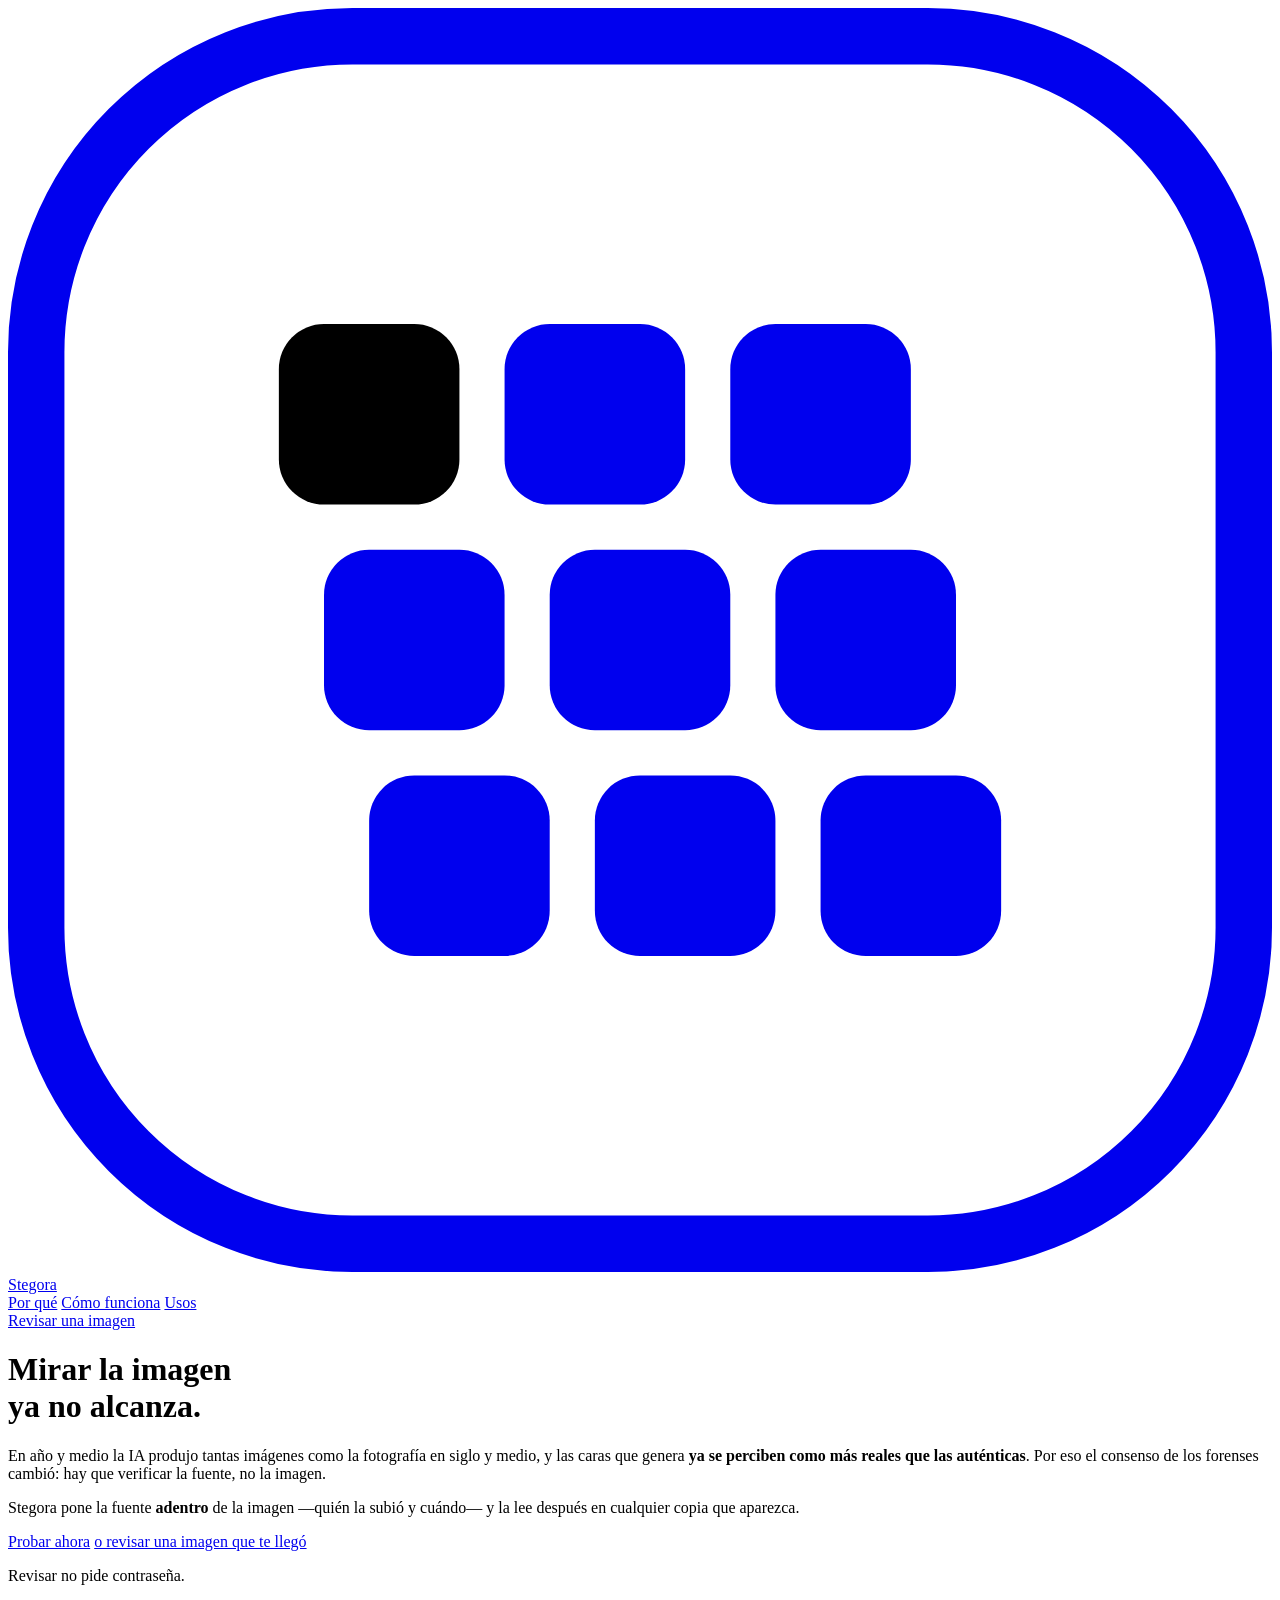
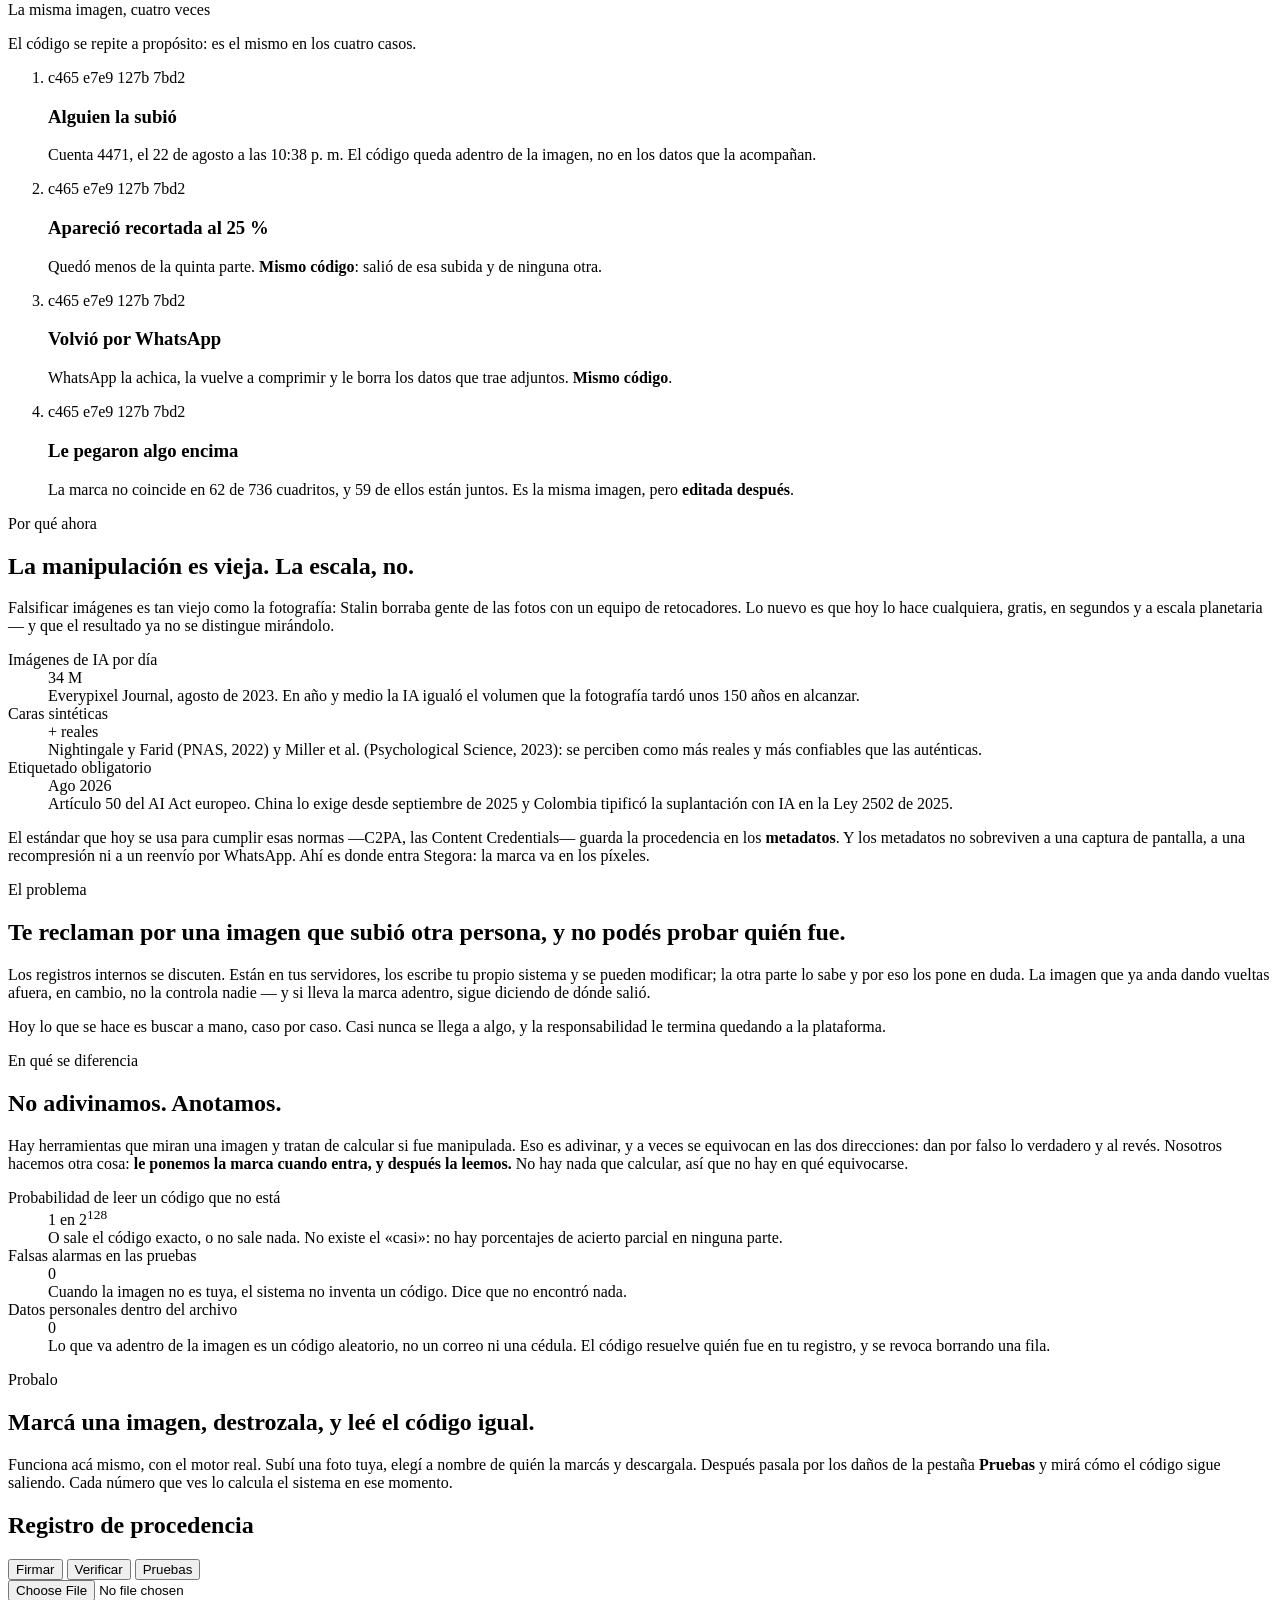
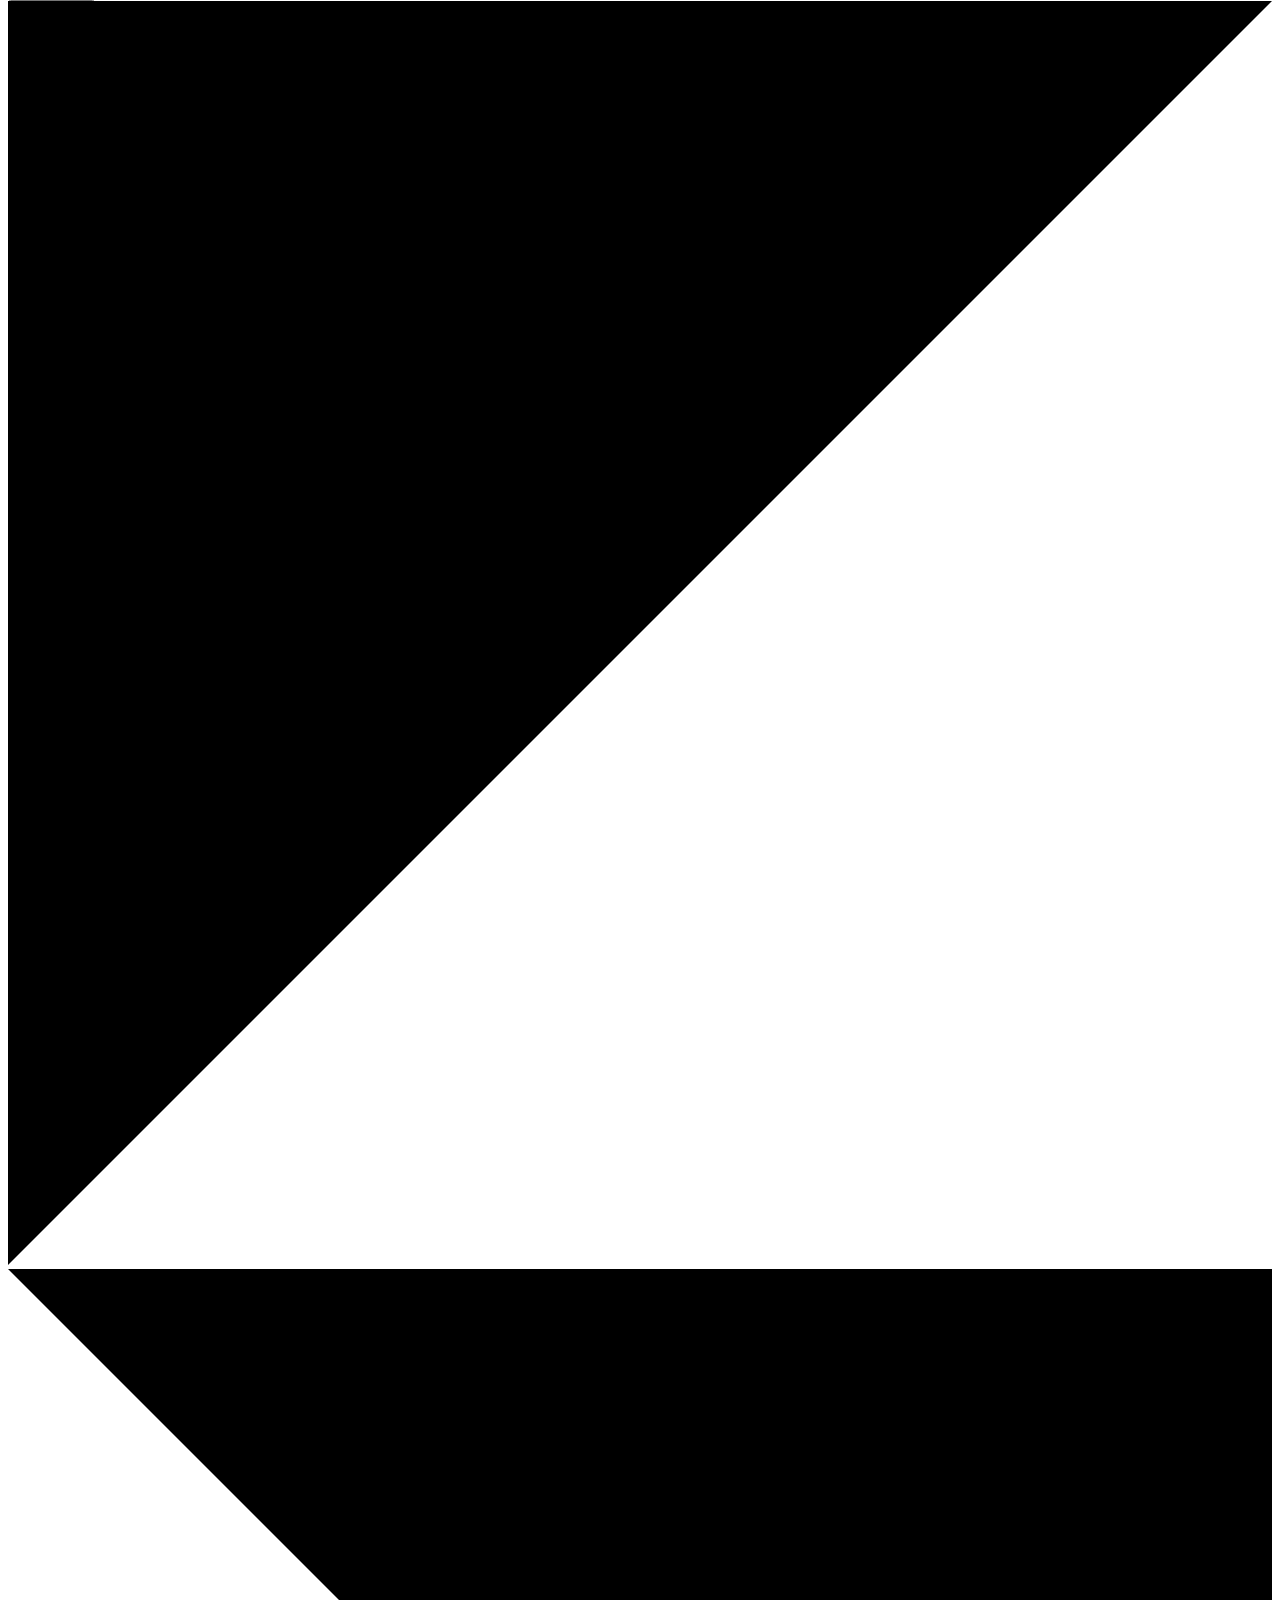
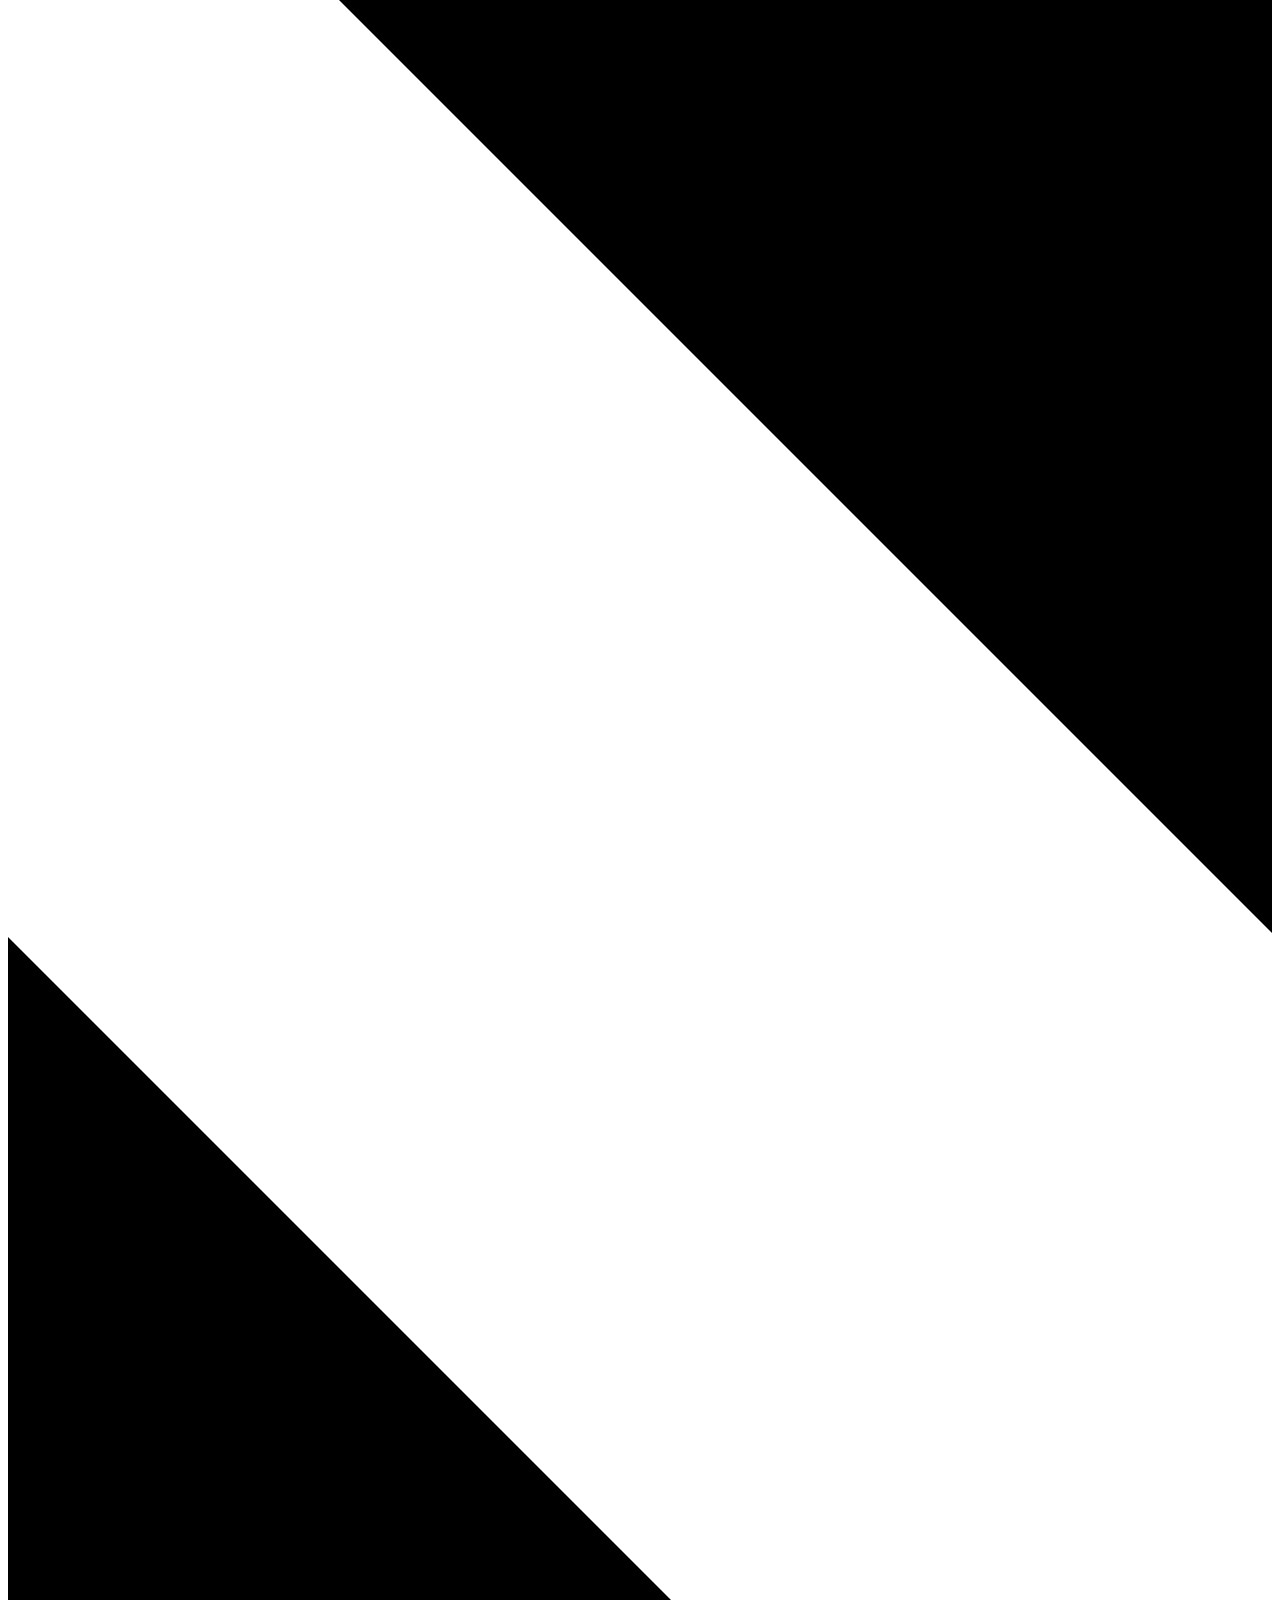
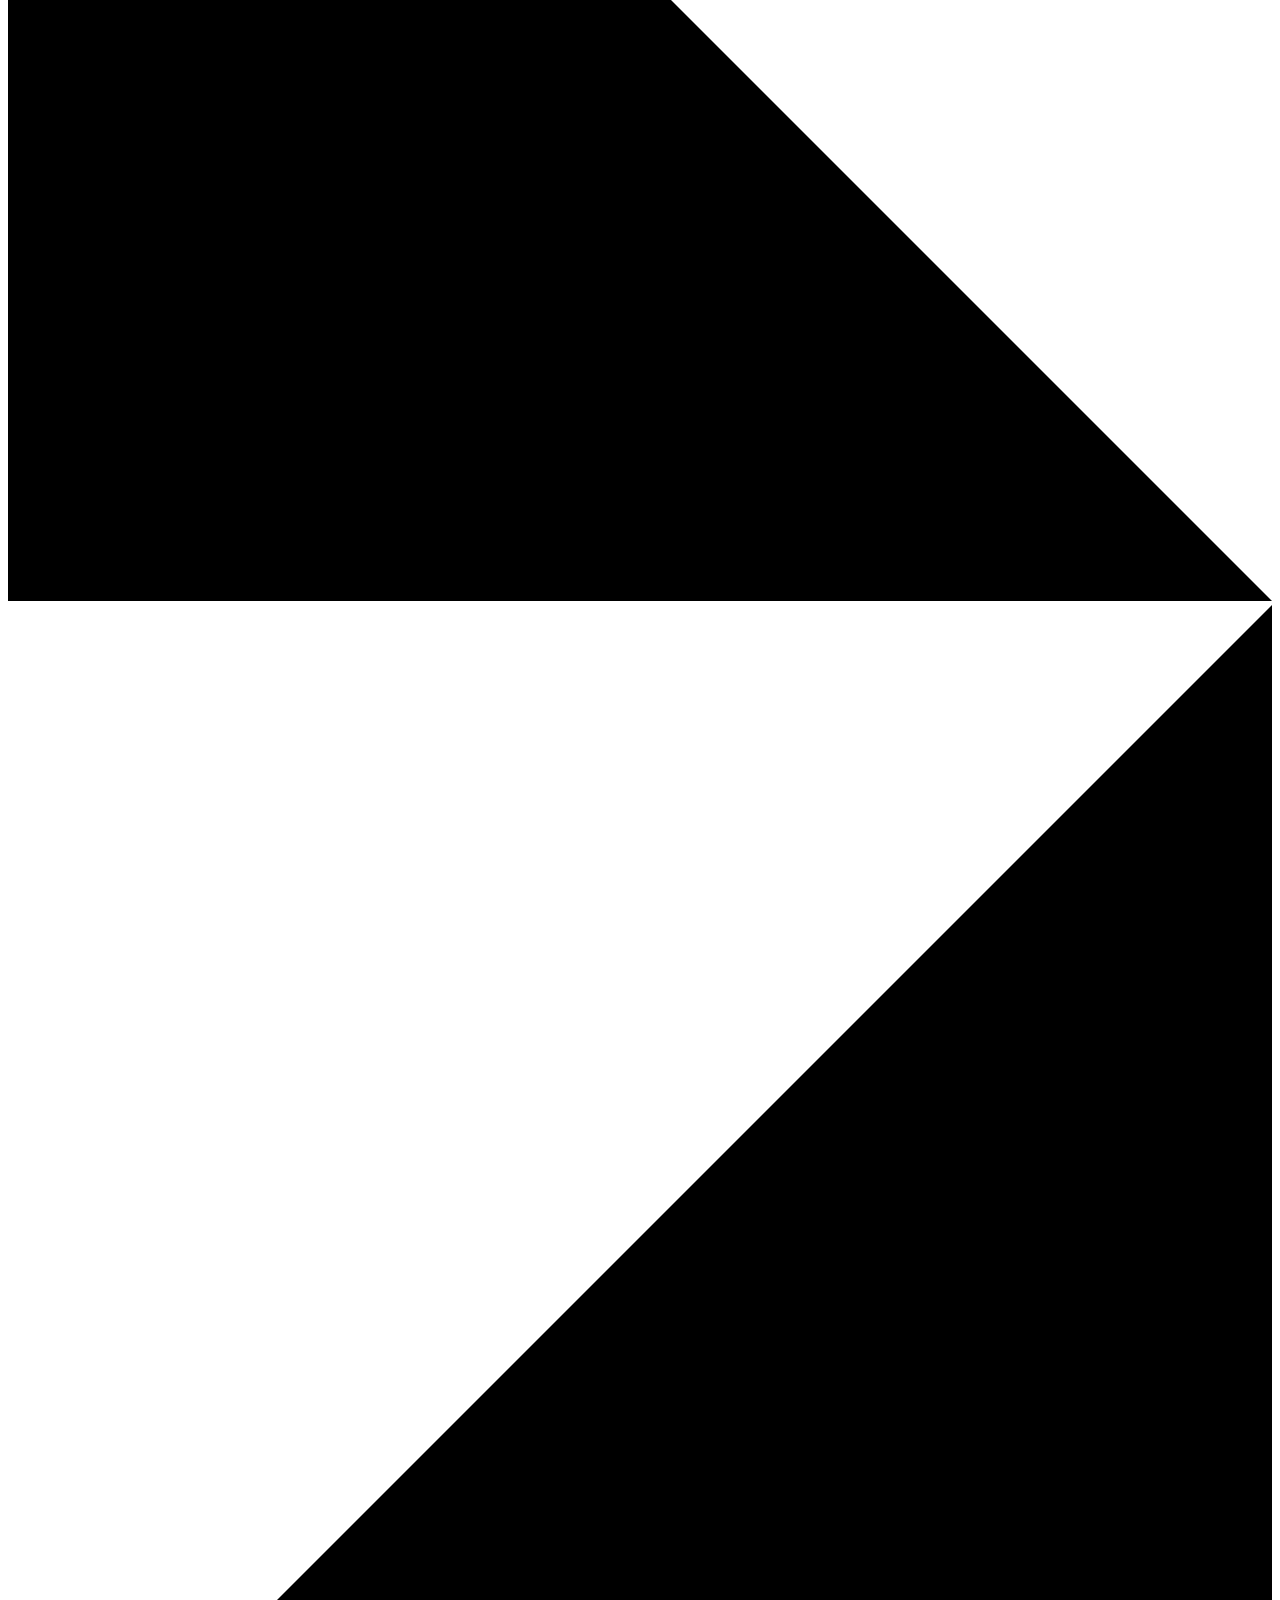
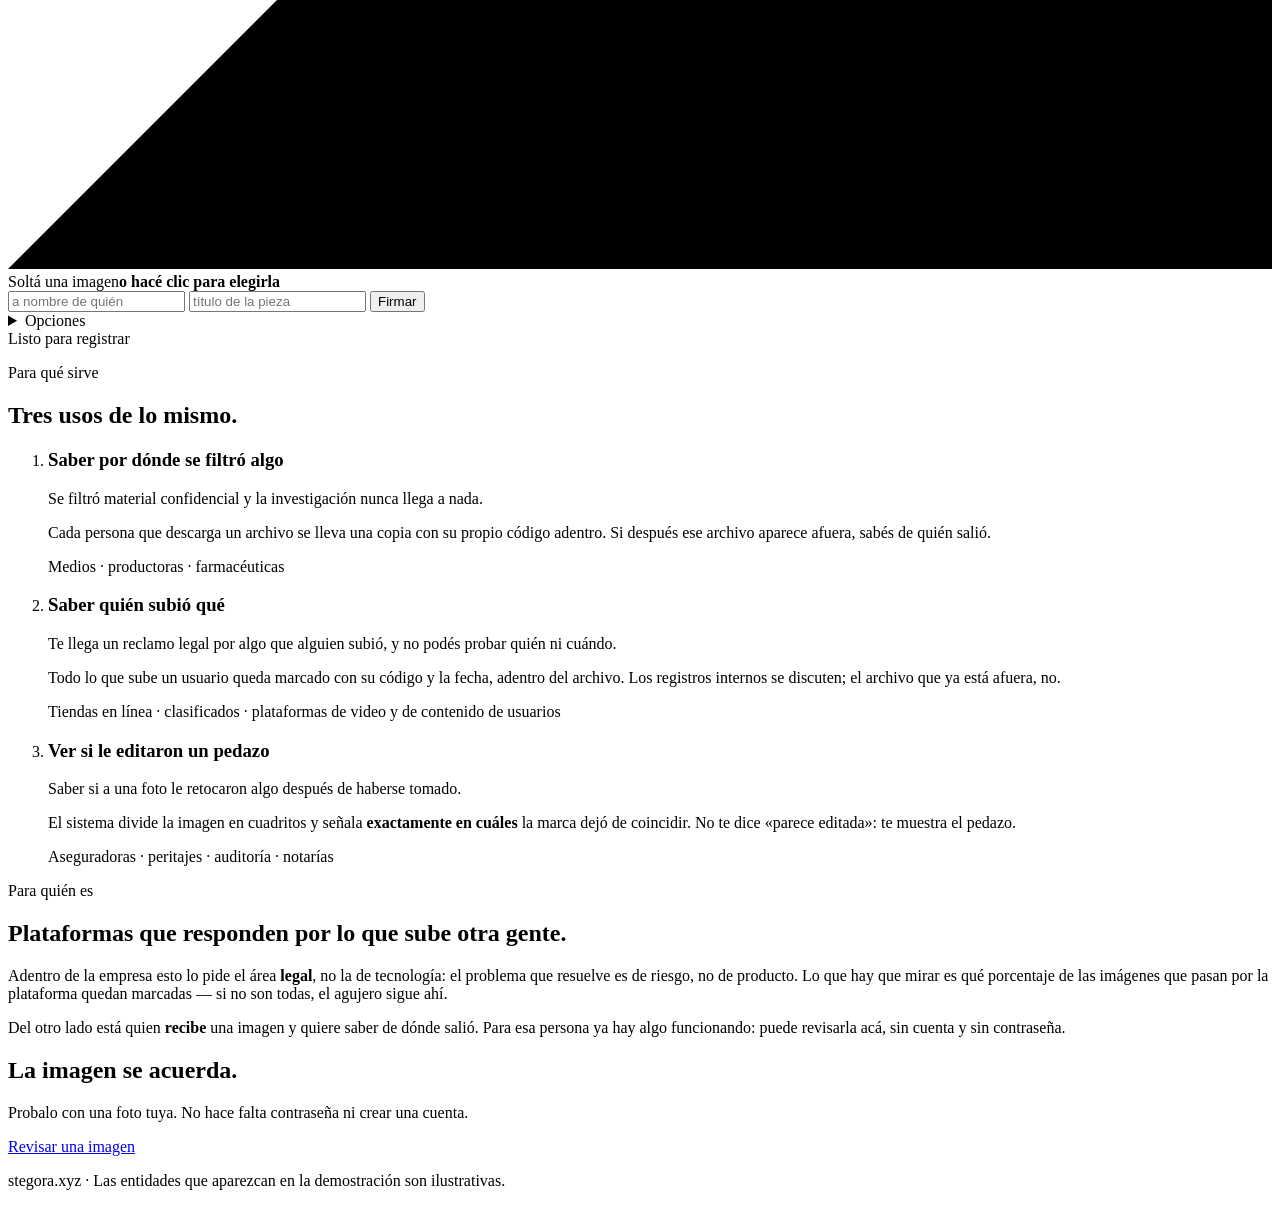
==== web/static/index.html @ fa2d07ac "Initial commit" ====
<!doctype html>
<html lang="es">
<head>
<meta charset="utf-8">
<meta name="viewport" content="width=device-width, initial-scale=1">
<title>Stegora</title>
<link rel="stylesheet" href="/static/app.css">
<link rel="stylesheet" href="/static/landing.css">
<link rel="icon" href="/static/marca/favicon.svg" type="image/svg+xml">
</head>
<body>
<!--
THESIS: La pagina es una lista de casos, y cada fila es una imagen cuyo origen se
puede probar. Rechaza la landing de SaaS de seguridad que este tema siempre
produce -hero centrado, tres tarjetas de beneficio, logos de clientes-, y su
opuesto previsible, la consola oscura con mono neon.
OWN-WORLD: Indigo plano de borde a borde; las filas separadas por lineas finas
como una planilla, el codigo tipeado a la izquierda y que le paso a la derecha;
la herramienta montada como lamina sobre cartulina con esquineros; Archivo Black
para la voz fuerte.
COPY: Espanol llano para publico latinoamericano general. NADA de jerga
administrativa -asiento, radicado, folio, constancia, emisor- ni de terminos de
imprenta o de oficio. Si una palabra no la usa alguien fuera de este proyecto,
no va.
STORY: Entiendo que un registro interno se discute y una imagen que ya circula
afuera, no. Veo la misma imagen recortada, recomprimida y editada, y el codigo
aguanta. Marco una imagen mia en la herramienta. Despues leo para que sirve y a
quien le sirve.
DATOS: las tasas medidas por ataque son material INTERNO y no van en la pagina.
Viven en web/tasas.json y en el repo. La pagina afirma que la marca sobrevive al
canal; la pestana Pruebas lo demuestra en vivo. No enumera porcentajes.
FIRST VIEWPORT: A la izquierda el nombre, el titulo en bloque y dos acciones; a
la derecha cuatro filas con el MISMO codigo repetido, que es el argumento entero.
Sin imagen decorativa: el dato ES la imagen.
FORM: Lista de casos, cuarta de siete estructuras derivadas; seed 13e69a5e.
El reparto asigno "el antes y el despues a pantalla completa", descartada por
motivo factual: exige una fotografia publicable que no existe -las disponibles
tienen personas identificables sin consentimiento- y no hay generacion de imagen.
FINISH: unreviewed and undocumented is unfinished; this build ends with the finish
review, the verdict, DESIGN.md, and every shipping raster carrying its provenance.
-->

<!-- ═══════════════ BARRA ═══════════════ -->
<!-- Barra del sitio. Es distinta del `.membrete` de la herramienta, que son las
     pestañas de Firmar/Verificar/Pruebas y viven dentro de #probalo: aquella
     manda sobre la herramienta, ésta sobre la página. -->
<div class="barra" id="barra">
  <a class="barra__marca" href="#" aria-label="Stegora, ir al inicio">
    <svg class="barra__signo" viewBox="0 0 112 112" aria-hidden="true">
      <rect x="2.5" y="2.5" width="107" height="107" rx="28"
            fill="none" stroke="currentColor" stroke-width="5"/>
      <rect x="24" y="28" width="16" height="16" rx="4" fill="var(--oxido)"/>
      <rect x="44" y="28" width="16" height="16" rx="4" fill="currentColor"/>
      <rect x="64" y="28" width="16" height="16" rx="4" fill="currentColor"/>
      <rect x="28" y="48" width="16" height="16" rx="4" fill="currentColor"/>
      <rect x="48" y="48" width="16" height="16" rx="4" fill="currentColor"/>
      <rect x="68" y="48" width="16" height="16" rx="4" fill="currentColor"/>
      <rect x="32" y="68" width="16" height="16" rx="4" fill="currentColor"/>
      <rect x="52" y="68" width="16" height="16" rx="4" fill="currentColor"/>
      <rect x="72" y="68" width="16" height="16" rx="4" fill="currentColor"/>
    </svg>
    <span>Stegora</span>
  </a>

  <nav class="barra__ir" aria-label="Secciones de la página">
    <a href="#porque">Por qué</a>
    <a href="#como">Cómo funciona</a>
    <a href="#usos">Usos</a>
  </nav>

  <a class="accion barra__accion" href="#probalo" data-ir="verificar">Revisar una imagen</a>
</div>

<!-- ═══════════════ PORTADA ═══════════════ -->
<header class="portada">
  <div class="portada__texto">
    <h1 class="portada__titulo">Mirar la imagen<br>ya no alcanza.</h1>
    <p class="portada__bajada">
      En año y medio la IA produjo tantas imágenes como la fotografía en siglo y
      medio, y las caras que genera <b>ya se perciben como más reales que las
      auténticas</b>. Por eso el consenso de los forenses cambió: hay que
      verificar la fuente, no la imagen.
    </p>
    <p class="portada__bajada">
      Stegora pone la fuente <b>adentro</b> de la imagen —quién la subió y
      cuándo— y la lee después en cualquier copia que aparezca.
    </p>
    <div class="portada__acciones">
      <a class="accion accion--grande" href="#probalo" data-ir="firmar">Probar ahora</a>
      <a class="enlace-fuerte" href="#probalo" data-ir="verificar">o revisar una imagen que te llegó</a>
    </div>
    <p class="portada__pie">Revisar no pide contraseña.</p>
  </div>

  <div class="portada__libro">
  <div class="asientos__cabecera">
    <p class="rotulo">La misma imagen, cuatro veces</p>
    <p class="asientos__pista">El código se repite a propósito: es el mismo en los cuatro casos.</p>
  </div>

  <ol class="asientos asientos--portada">
    <li class="asiento">
      <p class="asiento__radicado">c465 e7e9 127b 7bd2</p>
      <div class="asiento__cuerpo">
        <h3>Alguien la subió</h3>
        <p>Cuenta 4471, el 22 de agosto a las 10:38 p. m. El código queda adentro
          de la imagen, no en los datos que la acompañan.</p>
      </div>
    </li>
    <li class="asiento">
      <p class="asiento__radicado">c465 e7e9 127b 7bd2</p>
      <div class="asiento__cuerpo">
        <h3>Apareció recortada al 25 %</h3>
        <p>Quedó menos de la quinta parte. <b>Mismo código</b>: salió de esa
          subida y de ninguna otra.</p>
      </div>
    </li>
    <li class="asiento">
      <p class="asiento__radicado">c465 e7e9 127b 7bd2</p>
      <div class="asiento__cuerpo">
        <h3>Volvió por WhatsApp</h3>
        <p>WhatsApp la achica, la vuelve a comprimir y le borra los datos que
          trae adjuntos. <b>Mismo código</b>.</p>
      </div>
    </li>
    <li class="asiento asiento--alterada">
      <p class="asiento__radicado">c465 e7e9 127b 7bd2</p>
      <div class="asiento__cuerpo">
        <h3>Le pegaron algo encima</h3>
        <p>La marca no coincide en 62 de 736 cuadritos, y 59 de ellos están
          juntos. Es la misma imagen, pero <b>editada después</b>.</p>
      </div>
    </li>
  </ol>
  </div>
</header>

<!-- ═══════════════ POR QUÉ AHORA ═══════════════ -->
<!-- Contexto externo, con fuente. Nada de esto es una afirmación nuestra: son
     datos publicados y citables, y el último es el que explica por qué el
     marcado por metadatos no resuelve el problema. -->
<section class="tramo tramo--ahora" id="porque">
  <div class="tramo__medida">
    <p class="rotulo">Por qué ahora</p>
    <h2>La manipulación es vieja. La escala, no.</h2>
    <p class="parrafo">
      Falsificar imágenes es tan viejo como la fotografía: Stalin borraba gente de
      las fotos con un equipo de retocadores. Lo nuevo es que hoy lo hace
      cualquiera, gratis, en segundos y a escala planetaria — y que el resultado
      ya no se distingue mirándolo.
    </p>

    <dl class="cifras">
      <div>
        <dt>Imágenes de IA por día</dt>
        <dd class="cifras__valor">34 M</dd>
        <dd class="cifras__nota">Everypixel Journal, agosto de 2023. En año y medio la IA igualó el volumen que la fotografía tardó unos 150 años en alcanzar.</dd>
      </div>
      <div>
        <dt>Caras sintéticas</dt>
        <dd class="cifras__valor">+ reales</dd>
        <dd class="cifras__nota">Nightingale y Farid (PNAS, 2022) y Miller et al. (Psychological Science, 2023): se perciben como más reales y más confiables que las auténticas.</dd>
      </div>
      <div>
        <dt>Etiquetado obligatorio</dt>
        <dd class="cifras__valor">Ago 2026</dd>
        <dd class="cifras__nota">Artículo 50 del AI Act europeo. China lo exige desde septiembre de 2025 y Colombia tipificó la suplantación con IA en la Ley 2502 de 2025.</dd>
      </div>
    </dl>

    <p class="parrafo parrafo--remate">
      El estándar que hoy se usa para cumplir esas normas —C2PA, las Content
      Credentials— guarda la procedencia en los <b>metadatos</b>. Y los metadatos
      no sobreviven a una captura de pantalla, a una recompresión ni a un reenvío
      por WhatsApp. Ahí es donde entra Stegora: la marca va en los píxeles.
    </p>
  </div>
</section>

<!-- ═══════════════ EL PROBLEMA ═══════════════ -->
<section class="tramo tramo--problema">
  <div class="tramo__medida">
    <p class="rotulo">El problema</p>
    <h2>Te reclaman por una imagen que subió otra persona, y no podés probar quién fue.</h2>
    <p class="parrafo">
      Los registros internos se discuten. Están en tus servidores, los escribe tu
      propio sistema y se pueden modificar; la otra parte lo sabe y por eso los
      pone en duda. La imagen que ya anda dando vueltas afuera, en cambio, no la
      controla nadie — y si lleva la marca adentro, sigue diciendo de dónde salió.
    </p>
    <p class="parrafo">
      Hoy lo que se hace es buscar a mano, caso por caso. Casi nunca se llega a
      algo, y la responsabilidad le termina quedando a la plataforma.
    </p>
  </div>
</section>

<!-- ═══════════════ REGISTRO, NO DETECTOR ═══════════════ -->
<section class="tramo tramo--categoria" id="como">
  <div class="tramo__medida">
    <p class="rotulo">En qué se diferencia</p>
    <h2>No adivinamos. Anotamos.</h2>
    <p class="parrafo">
      Hay herramientas que miran una imagen y tratan de calcular si fue
      manipulada. Eso es adivinar, y a veces se equivocan en las dos direcciones:
      dan por falso lo verdadero y al revés. Nosotros hacemos otra cosa:
      <b>le ponemos la marca cuando entra, y después la leemos.</b> No hay nada
      que calcular, así que no hay en qué equivocarse.
    </p>

    <dl class="cifras">
      <div>
        <dt>Probabilidad de leer un código que no está</dt>
        <dd class="cifras__valor">1 en 2<sup>128</sup></dd>
        <dd class="cifras__nota">O sale el código exacto, o no sale nada. No existe el «casi»: no hay porcentajes de acierto parcial en ninguna parte.</dd>
      </div>
      <div>
        <dt>Falsas alarmas en las pruebas</dt>
        <dd class="cifras__valor">0</dd>
        <dd class="cifras__nota">Cuando la imagen no es tuya, el sistema no inventa un código. Dice que no encontró nada.</dd>
      </div>
      <div>
        <dt>Datos personales dentro del archivo</dt>
        <dd class="cifras__valor">0</dd>
        <dd class="cifras__nota">Lo que va adentro de la imagen es un código aleatorio, no un correo ni una cédula. El código resuelve quién fue en tu registro, y se revoca borrando una fila.</dd>
      </div>
    </dl>
  </div>
</section>

<!-- ═══════════════ LA HERRAMIENTA ═══════════════ -->
<section class="tramo tramo--intro-demo">
  <div class="tramo__medida">
    <p class="rotulo">Probalo</p>
    <h2>Marcá una imagen, destrozala, y leé el código igual.</h2>
    <p class="parrafo">
      Funciona acá mismo, con el motor real. Subí una foto tuya, elegí a nombre de
      quién la marcás y descargala. Después pasala por los daños de la pestaña
      <b>Pruebas</b> y mirá cómo el código sigue saliendo. Cada número que ves lo
      calcula el sistema en ese momento.
    </p>
  </div>
</section>

<section id="probalo" class="probalo">

<div class="hoja">

  <header class="membrete">
    <h1>Registro de procedencia</h1>
    <nav class="pestanas" id="pestanas" role="tablist" aria-label="Secciones">
      <button role="tab" type="button" data-vista="firmar"    aria-selected="true">Firmar</button>
      <button role="tab" type="button" data-vista="verificar" aria-selected="false">Verificar</button>
      <button role="tab" type="button" data-vista="pruebas"   aria-selected="false">Pruebas</button>
    </nav>
  </header>

  <main class="cuerpo">

    <!-- ─────────────── FIRMAR ─────────────── -->
    <section class="vista" id="v-firmar" data-activa>
      <form class="acto" id="f-firmar" autocomplete="off">

        <label class="soltar" id="s-firmar">
          <input type="file" accept="image/*" id="a-firmar">
          <svg class="esquinero e-ts" viewBox="0 0 40 40" aria-hidden="true"><path d="M40 0H0v40z"/></svg>
          <svg class="esquinero e-td" viewBox="0 0 40 40" aria-hidden="true"><path d="M0 0h40v40z"/></svg>
          <svg class="esquinero e-bs" viewBox="0 0 40 40" aria-hidden="true"><path d="M40 40H0V0z"/></svg>
          <svg class="esquinero e-bd" viewBox="0 0 40 40" aria-hidden="true"><path d="M0 40h40V0z"/></svg>
          <img class="lamina" id="l-firmar" alt="" hidden>
          <span class="soltar__texto" id="t-firmar">Soltá una imagen<b>o hacé clic para elegirla</b></span>
        </label>

        <div class="linea">
          <input type="text" id="emisor" aria-label="A nombre de quién" placeholder="a nombre de quién" maxlength="60" autocomplete="organization">
          <input type="text" id="titulo" placeholder="título de la pieza" maxlength="80">
          <button class="accion" type="submit" id="b-firmar">Firmar</button>
        </div>

        <details class="opciones">
          <summary>Opciones</summary>
          <div class="opciones__campos">
            <label class="ancho">Enlace oficial <input type="url" id="enlace" placeholder="https://…"></label>
            <label>Δ <input type="number" id="delta-firmar" value="26" min="8" max="80" step="1"></label>
            <label title="Amplitud de la plantilla de sincronía. Más alta recupera recortes más chicos y se nota más. 5 es el perfil de la demo; 2 es el del códec.">Plantilla <input type="number" id="amp-firmar" value="5" min="0" max="10" step="0.5"></label>
            <label class="casilla ancho" title="Modula la plantilla según la textura del contenido: baja en cielos y paredes, sube donde hay detalle que la esconde."><input type="checkbox" id="mask-firmar" checked> Enmascarar según el contenido</label>
          </div>
        </details>

        <div class="sello" id="sello-firmar" hidden>
          <span class="sello__rotulo">Código</span>
          <span class="sello__valor" id="id-firmar"></span>
        </div>

        <a class="bajar" id="bajar" hidden download>Descargar la imagen marcada</a>
      </form>
    </section>

    <!-- ─────────────── VERIFICAR ─────────────── -->
    <section class="vista" id="v-verificar" hidden>
      <form class="acto" id="f-verificar" autocomplete="off">

        <label class="soltar" id="s-verificar">
          <input type="file" accept="image/*" id="a-verificar">
          <svg class="esquinero e-ts" viewBox="0 0 40 40" aria-hidden="true"><path d="M40 0H0v40z"/></svg>
          <svg class="esquinero e-td" viewBox="0 0 40 40" aria-hidden="true"><path d="M0 0h40v40z"/></svg>
          <svg class="esquinero e-bs" viewBox="0 0 40 40" aria-hidden="true"><path d="M40 40H0V0z"/></svg>
          <svg class="esquinero e-bd" viewBox="0 0 40 40" aria-hidden="true"><path d="M0 40h40V0z"/></svg>
          <img class="lamina" id="l-verificar" alt="" hidden>
          <!-- Cotejo por región: las celdas donde la marca no coincide, rayadas
               sobre la lámina. Rayado y no solo color: a cinco metros el color
               no alcanza. -->
          <div class="cotejo" id="cotejo-verificar" hidden aria-hidden="true"></div>
          <span class="soltar__texto" id="t-verificar">Soltá la imagen que te llegó<b>no hace falta contraseña</b></span>
        </label>

        <p class="nota-cotejo" id="nota-cotejo" hidden></p>

        <div class="linea linea--sola">
          <button class="accion" type="submit" id="b-verificar">Verificar</button>
          <p class="sin-clave">Sin contraseña. La clave no sale de nuestro servidor.</p>
        </div>

        <!-- La constancia: quién, cuándo, qué pieza. Los 16 bytes son el radicado
             que la resuelve, no el mensaje. -->
        <dl class="constancia" id="constancia" hidden>
          <div><dt>Quién la marcó</dt><dd id="c-emisor">—</dd></div>
          <div><dt>Cuándo</dt><dd id="c-fecha">—</dd></div>
          <div><dt>Qué es</dt><dd id="c-titulo">—</dd></div>
          <div class="constancia__enlace" id="fila-enlace" hidden>
            <dt>Publicada en</dt><dd><a id="c-enlace" target="_blank" rel="noopener"></a></dd>
          </div>
        </dl>

        <div class="sello" id="sello-verificar" hidden>
          <span class="sello__rotulo">Código</span>
          <span class="sello__valor" id="id-verificar"></span>
        </div>
      </form>
    </section>

    <!-- ─────────────── PRUEBAS ─────────────── -->
    <section class="vista vista--ancha" id="v-pruebas" hidden>
      <div class="banco">

        <ol class="rail" id="rail"></ol>

        <div class="banco__ficha">
          <p class="caso" id="caso">Firmá una imagen para abrir el banco.</p>

          <div class="montaje" id="montaje">
            <div class="montaje__caja" id="montaje-caja">
              <svg class="esquinero e-ts" viewBox="0 0 40 40" aria-hidden="true"><path d="M40 0H0v40z"/></svg>
              <svg class="esquinero e-td" viewBox="0 0 40 40" aria-hidden="true"><path d="M0 0h40v40z"/></svg>
              <svg class="esquinero e-bs" viewBox="0 0 40 40" aria-hidden="true"><path d="M40 40H0V0z"/></svg>
              <svg class="esquinero e-bd" viewBox="0 0 40 40" aria-hidden="true"><path d="M0 40h40V0z"/></svg>
              <img class="lamina" id="l-pruebas" alt="" hidden>
              <span class="soltar__texto" id="t-pruebas">montaje vacío</span>
            </div>
          </div>

          <p class="medidas" id="medidas"></p>
        </div>
      </div>
    </section>

  </main>

  <footer class="veredicto" id="veredicto" data-estado="reposo" aria-live="polite">
    <span class="veredicto__marca" aria-hidden="true"></span>
    <span class="veredicto__texto" id="veredicto-texto">Listo para registrar</span>
    <span class="veredicto__cola" id="veredicto-cola"></span>
  </footer>

</div>

</section>

<!-- ═══════════════ APLICACIONES ═══════════════ -->
<section class="tramo tramo--aplicaciones" id="usos">
  <div class="tramo__medida">
    <p class="rotulo">Para qué sirve</p>
    <h2>Tres usos de lo mismo.</h2>

    <ol class="usos">
      <li>
        <h3>Saber por dónde se filtró algo</h3>
        <p class="usos__dolor">Se filtró material confidencial y la investigación nunca llega a nada.</p>
        <p>Cada persona que descarga un archivo se lleva una copia con su propio
          código adentro. Si después ese archivo aparece afuera, sabés de quién
          salió.</p>
        <p class="usos__quien">Medios · productoras · farmacéuticas</p>
      </li>
      <li>
        <h3>Saber quién subió qué</h3>
        <p class="usos__dolor">Te llega un reclamo legal por algo que alguien subió, y no podés probar quién ni cuándo.</p>
        <p>Todo lo que sube un usuario queda marcado con su código y la fecha,
          adentro del archivo. Los registros internos se discuten; el archivo que
          ya está afuera, no.</p>
        <p class="usos__quien">Tiendas en línea · clasificados · plataformas de video y de contenido de usuarios</p>
      </li>
      <li>
        <h3>Ver si le editaron un pedazo</h3>
        <p class="usos__dolor">Saber si a una foto le retocaron algo después de haberse tomado.</p>
        <p>El sistema divide la imagen en cuadritos y señala <b>exactamente en
          cuáles</b> la marca dejó de coincidir. No te dice «parece editada»: te
          muestra el pedazo.</p>
        <p class="usos__quien">Aseguradoras · peritajes · auditoría · notarías</p>
      </li>
    </ol>
  </div>
</section>

<!-- ═══════════════ PARA QUIÉN ═══════════════ -->
<section class="tramo tramo--para-quien">
  <div class="tramo__medida">
    <p class="rotulo">Para quién es</p>
    <h2>Plataformas que responden por lo que sube otra gente.</h2>
    <p class="parrafo">
      Adentro de la empresa esto lo pide el área <b>legal</b>, no la de
      tecnología: el problema que resuelve es de riesgo, no de producto. Lo que
      hay que mirar es qué porcentaje de las imágenes que pasan por la plataforma
      quedan marcadas — si no son todas, el agujero sigue ahí.
    </p>
    <p class="parrafo">
      Del otro lado está quien <b>recibe</b> una imagen y quiere saber de dónde
      salió. Para esa persona ya hay algo funcionando: puede revisarla acá, sin
      cuenta y sin contraseña.
    </p>
  </div>
</section>

<!-- ═══════════════ CIERRE ═══════════════ -->
<footer class="cierre">
  <div class="tramo__medida">
    <h2>La imagen se acuerda.</h2>
    <p class="parrafo">
      Probalo con una foto tuya. No hace falta contraseña ni crear una cuenta.
    </p>
    <div class="portada__acciones">
      <a class="accion accion--grande" href="#probalo" data-ir="verificar">Revisar una imagen</a>
    </div>
    <p class="cierre__legal">
      stegora.xyz · Las entidades que aparezcan en la demostración son ilustrativas.
    </p>
  </div>
</footer>

<script src="/static/app.js"></script>
<script src="/static/landing.js" defer></script>
</body>
</html>
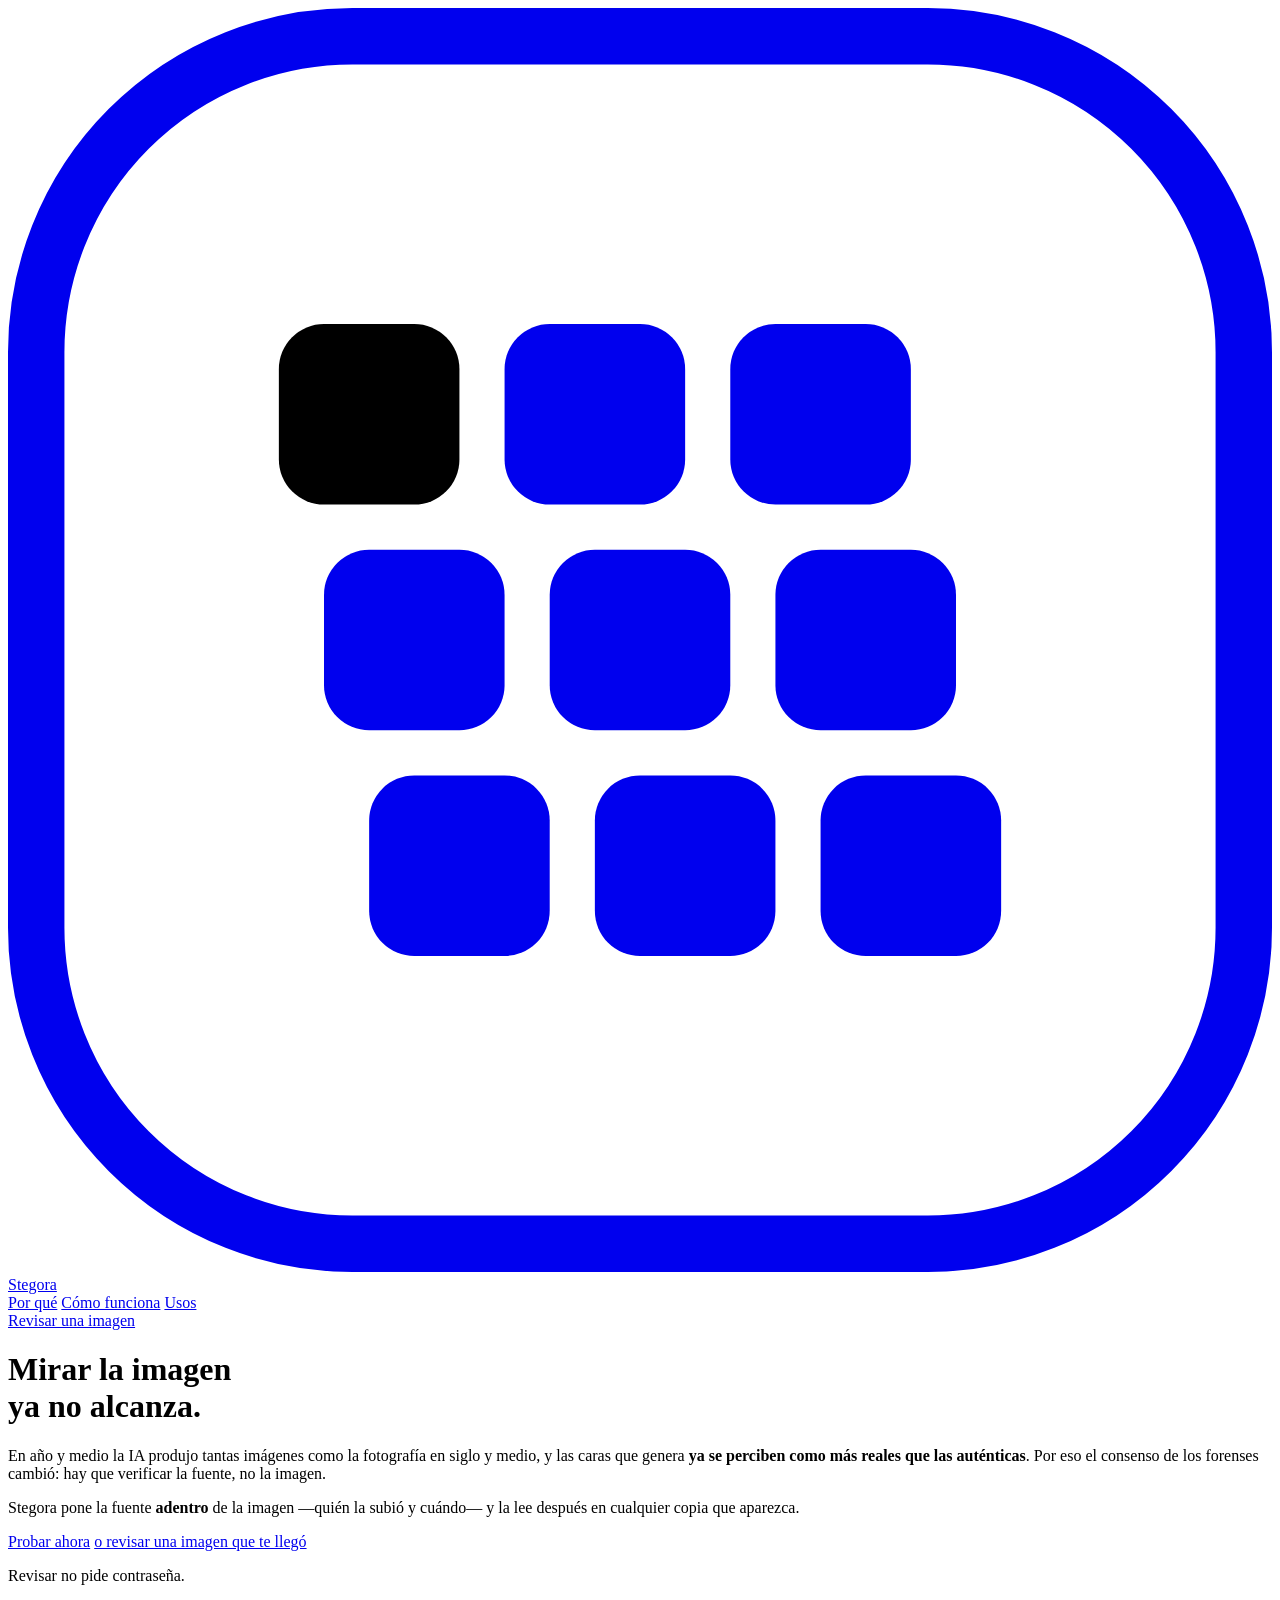
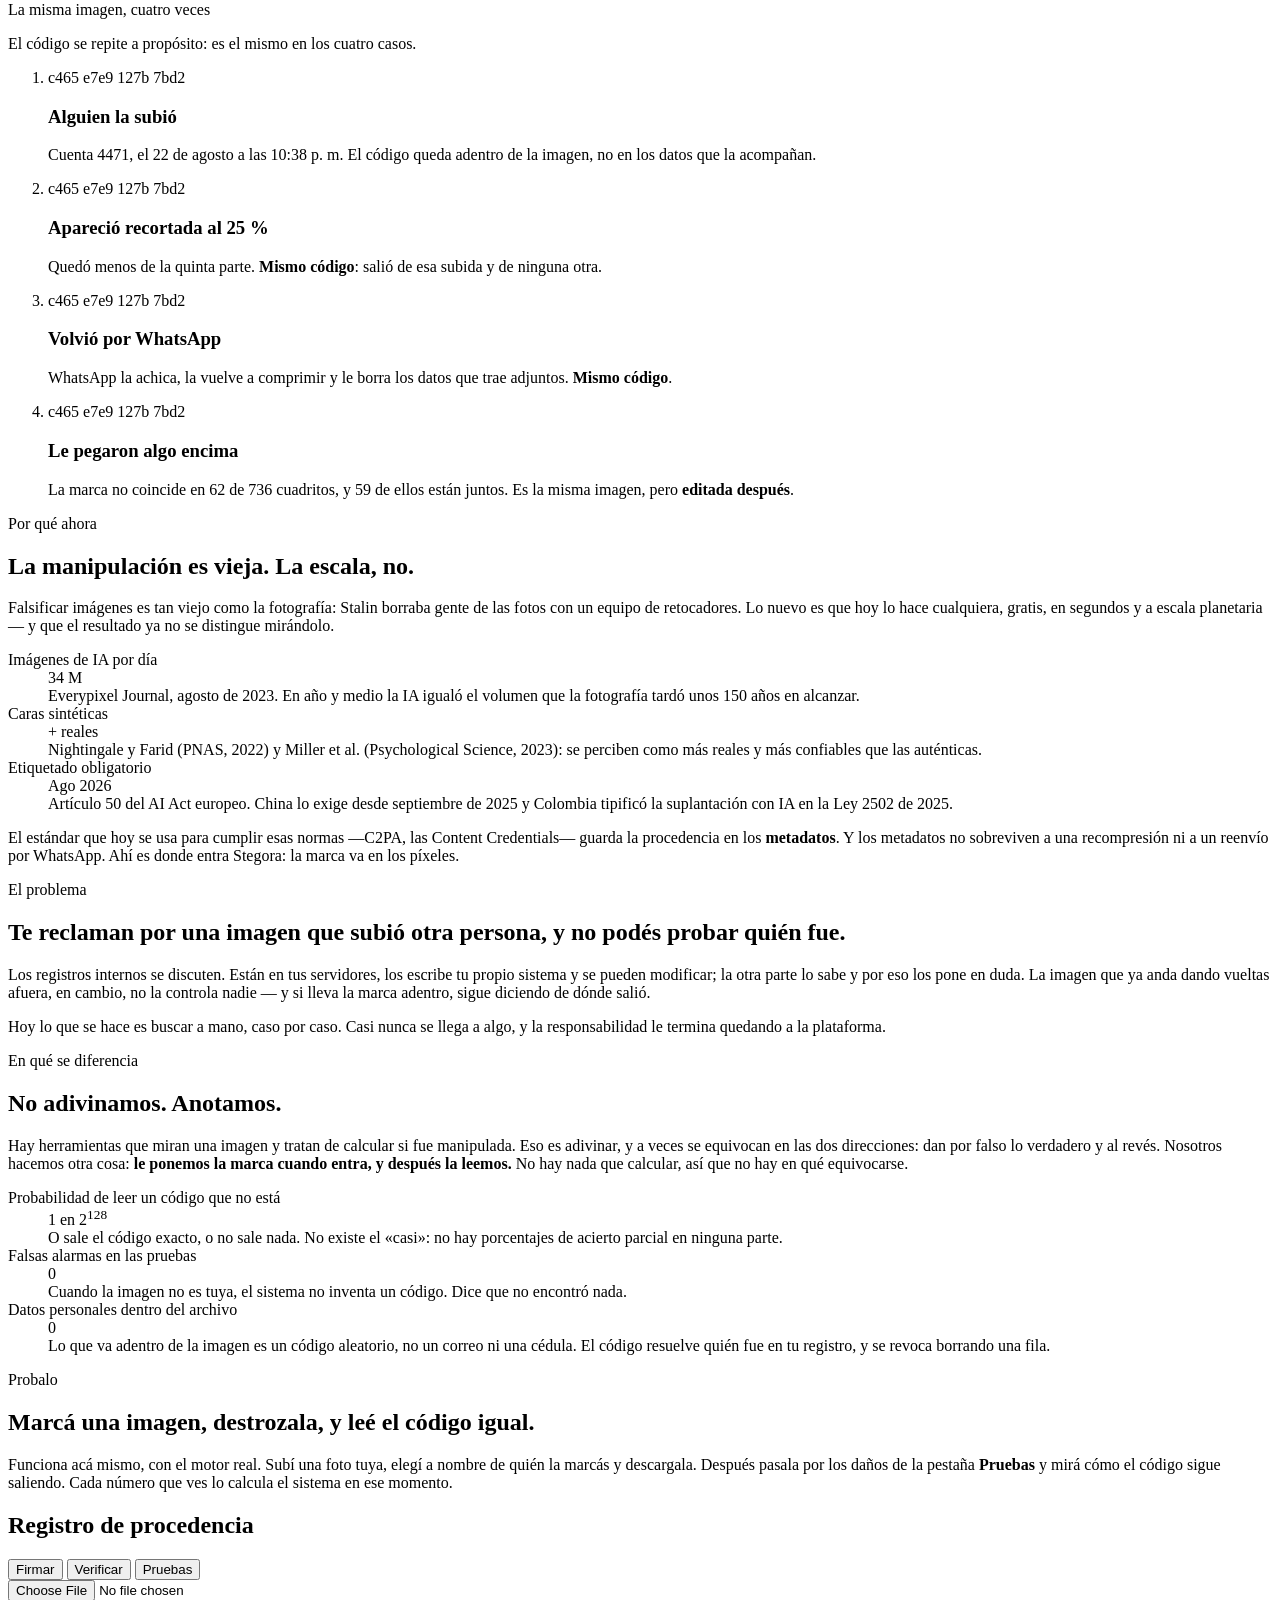
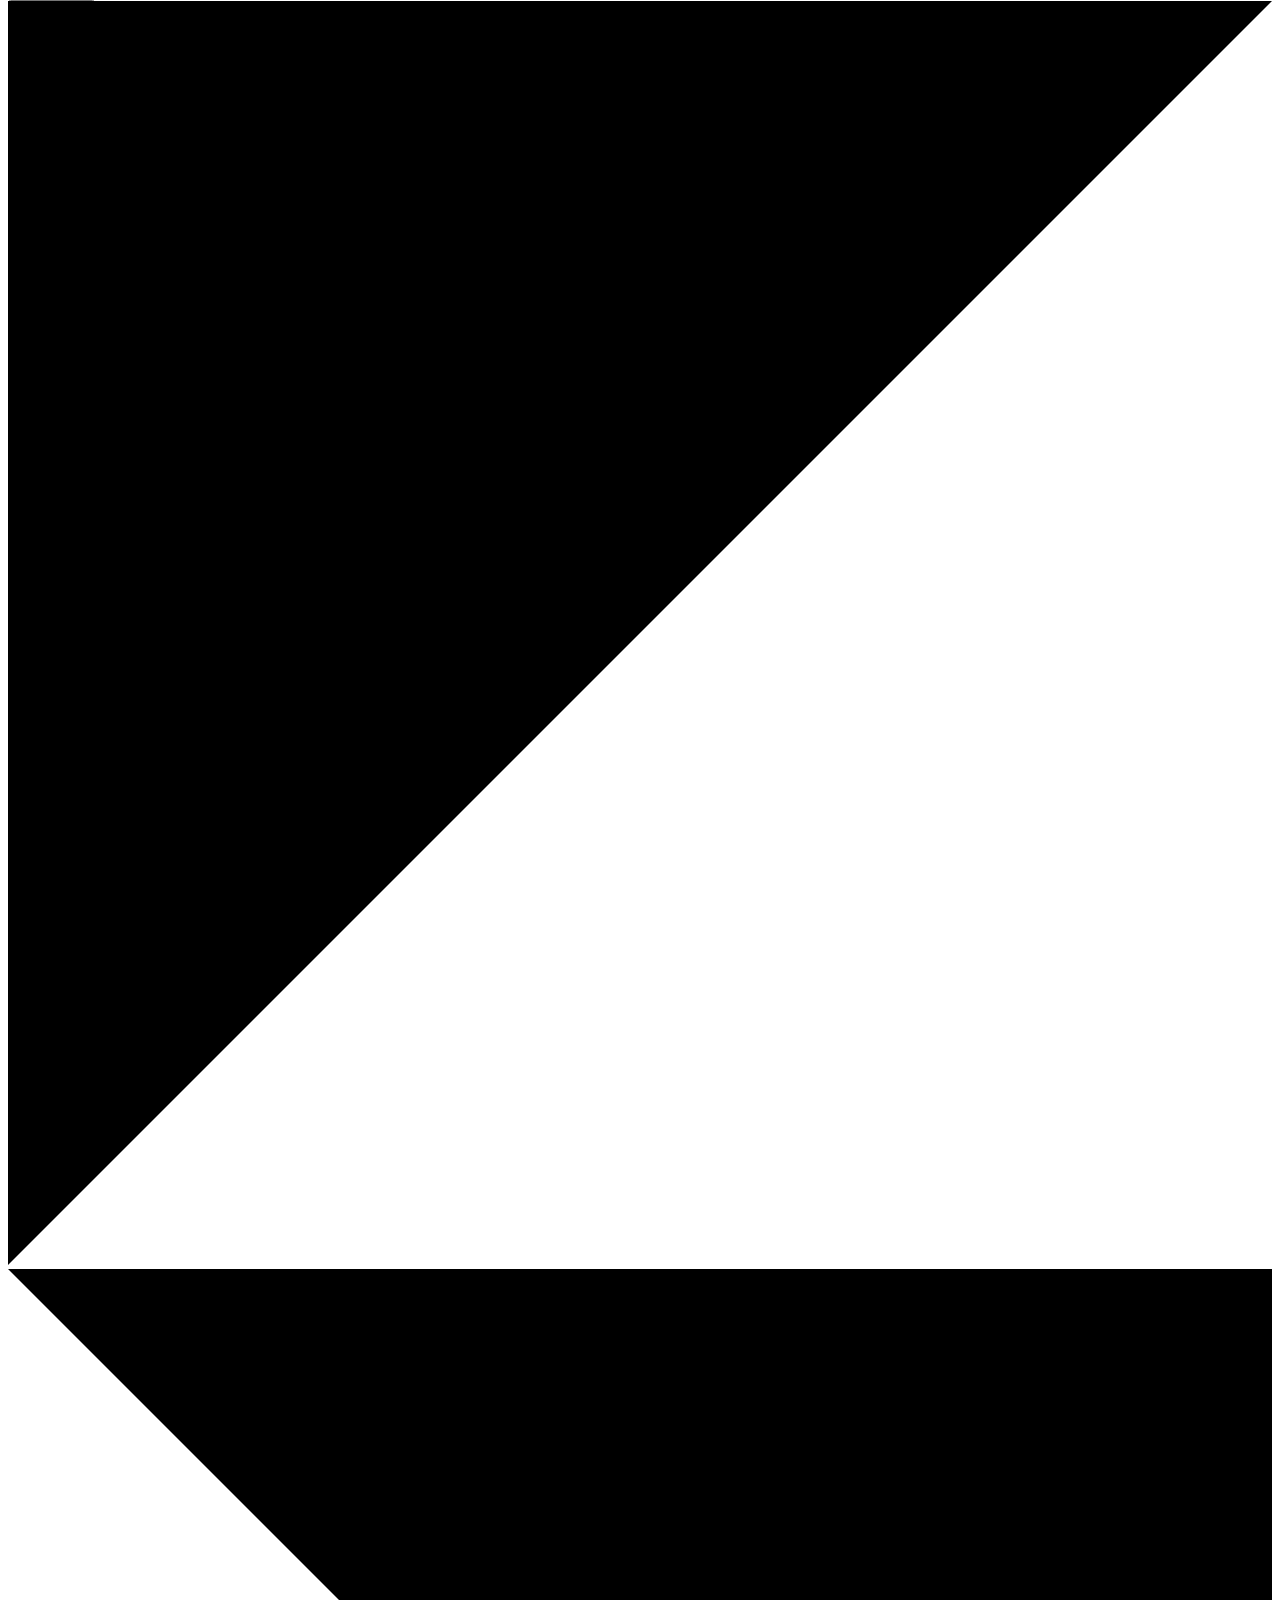
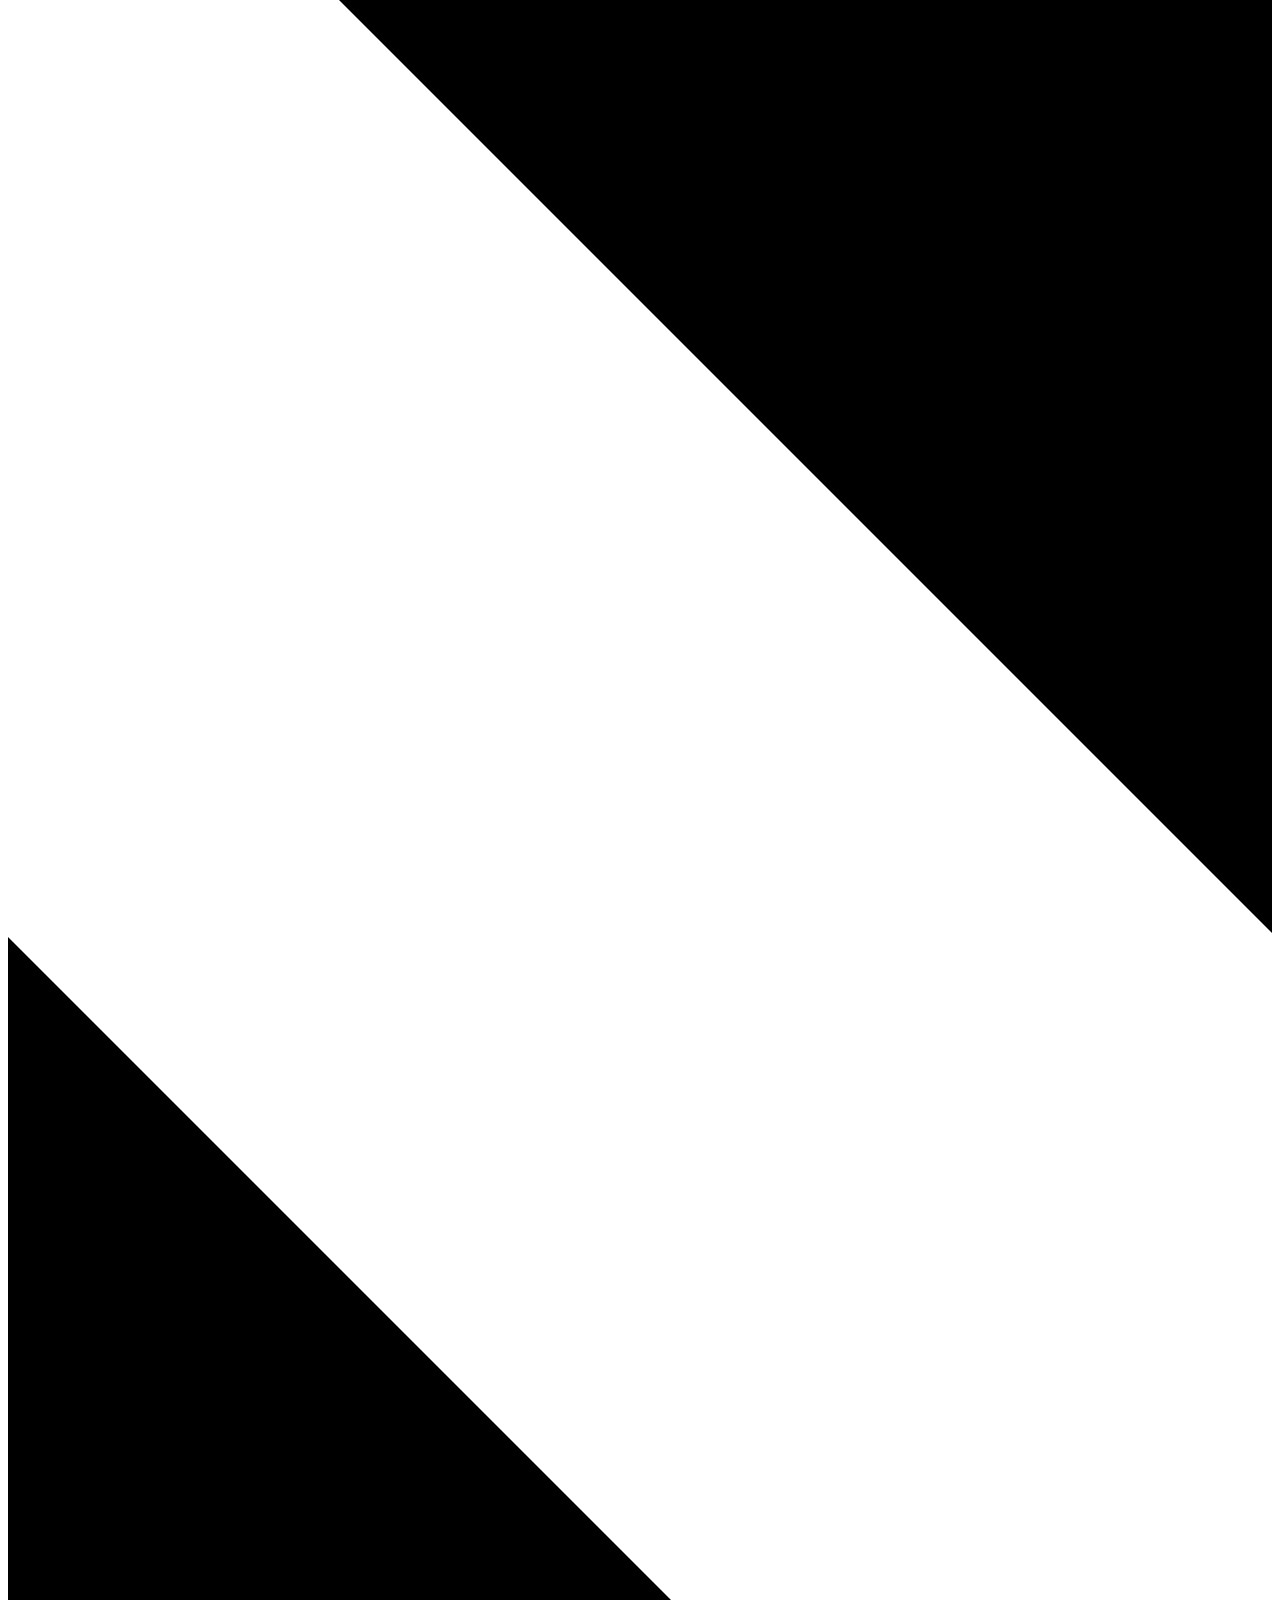
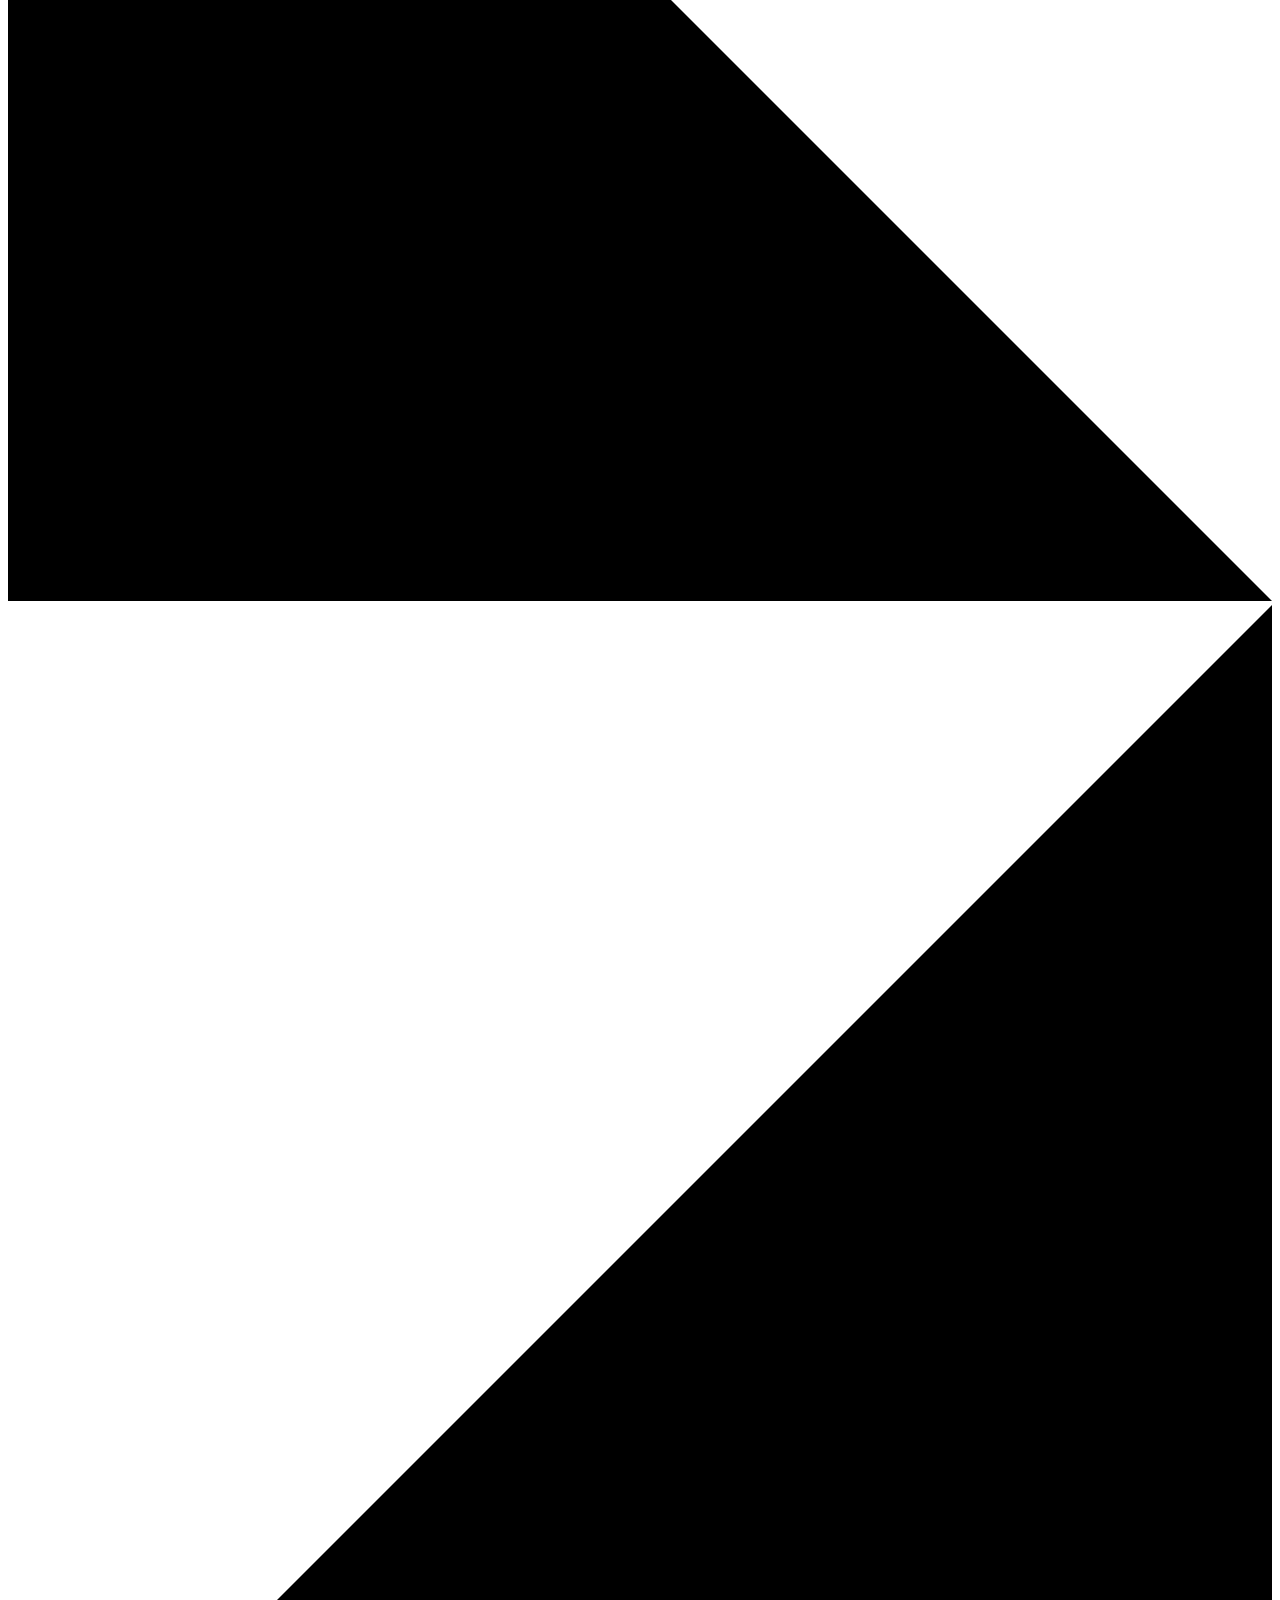
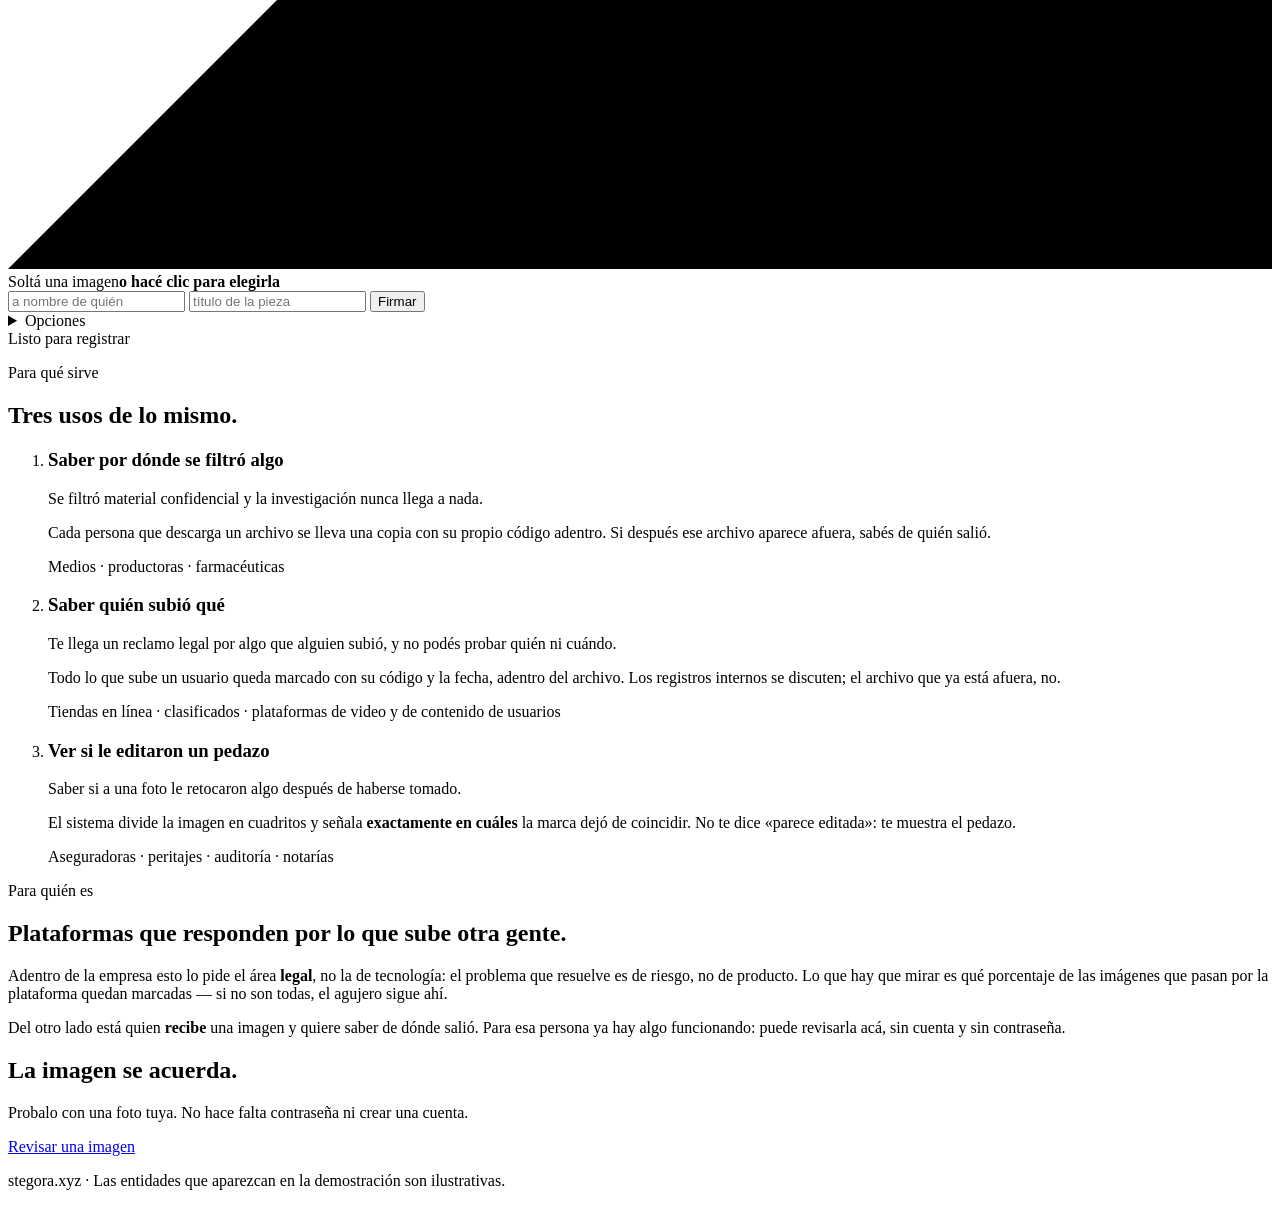
==== commit 543e420f: "fix(web): la captura de pantalla sale del reclamo contra C2PA Nuestra marca tampoco sobrevive una ca" ====
--- a/web/static/index.html
+++ b/web/static/index.html
@@ -171,8 +171,8 @@
     <p class="parrafo parrafo--remate">
       El estándar que hoy se usa para cumplir esas normas —C2PA, las Content
       Credentials— guarda la procedencia en los <b>metadatos</b>. Y los metadatos
-      no sobreviven a una captura de pantalla, a una recompresión ni a un reenvío
-      por WhatsApp. Ahí es donde entra Stegora: la marca va en los píxeles.
+      no sobreviven a una recompresión ni a un reenvío por WhatsApp. Ahí es donde
+      entra Stegora: la marca va en los píxeles.
     </p>
   </div>
 </section>
